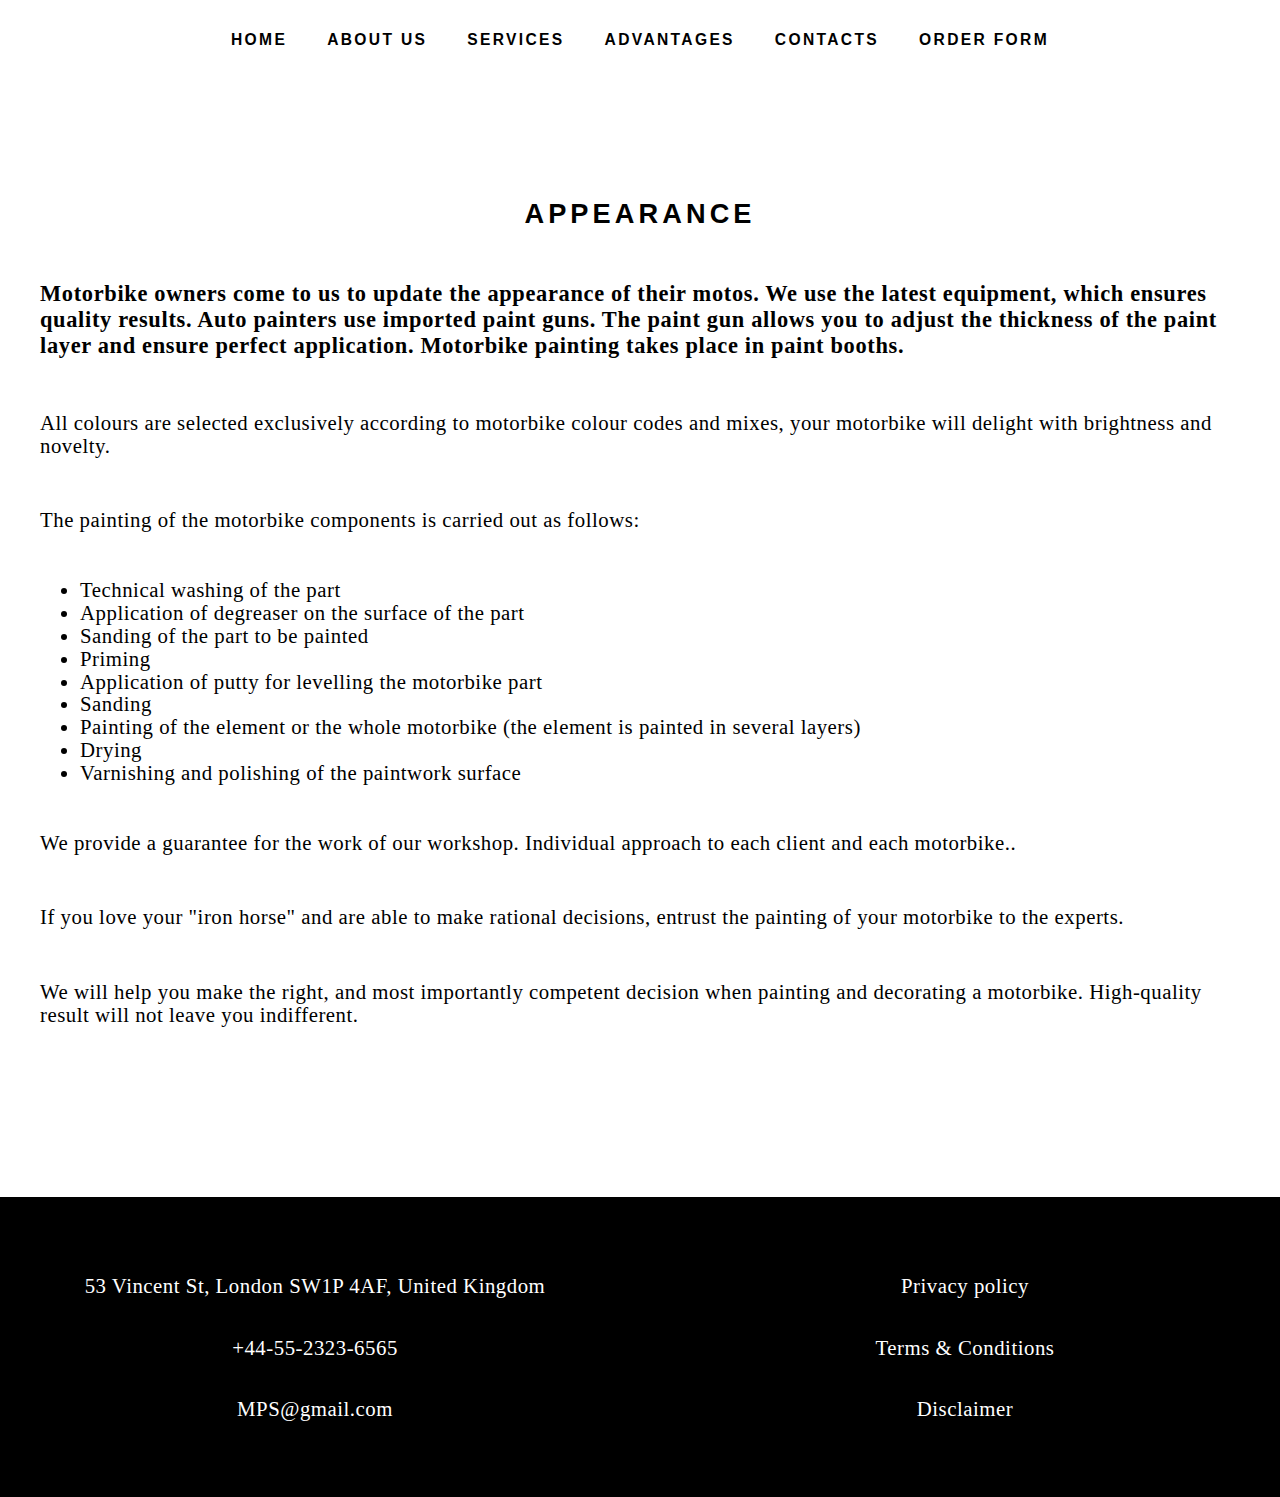
==== Appearance.html @ 97628545 "add" ====
<!DOCTYPE html>
<html lang="en">

<head>
  <meta charset="UTF-8">
  <meta name="viewport" content="width=device-width, initial-scale=1.0">
  <link rel="stylesheet" type="text/css" href="CSS/styles.css">
  <title>Appearance</title>
</head>

<body>
  <nav class="menu">
    <div class="menu__burger">
      <img src="./SVG/icon-burger.svg" alt="menu">
      <img src="./SVG/icon-cross.svg" alt="cancel">
    </div>
    <div class="menu__link">
      <a href="./index.html">Home</a>
      <a href="./index.html#aboutus">About us</a>
      <a href="./index.html#service">Services</a>
      <a href="./index.html#advantages">Advantages</a>
      <a href="./index.html#contact">Contacts</a>
      <a href="./index.html#order">Order form</a>
    </div>
  </nav>
  <div class="about-appearance">
    <h1>Appearance</h1>
    <h3>Motorbike owners come to us to update the appearance of their motos. We use the latest equipment, which ensures
      quality results. Auto painters use imported paint guns. The paint gun allows you to adjust the thickness of the
      paint layer and ensure perfect application. Motorbike painting takes place in paint booths.</h1>

      <p>All colours are selected exclusively according to motorbike colour codes and mixes, your motorbike will delight
        with brightness and novelty.</p>
      <p>The painting of the motorbike components is carried out as follows:</p>
      <ul>
        <li>Technical washing of the part</li>
        <li>Application of degreaser on the surface of the part</li>
        <li>Sanding of the part to be painted</li>
        <li>Priming</li>
        <li>Application of putty for levelling the motorbike part</li>
        <li>Sanding</li>
        <li>Painting of the element or the whole motorbike (the element is painted in several layers)</li>
        <li>Drying</li>
        <li>Varnishing and polishing of the paintwork surface</li>
      </ul>
      <p>We provide a guarantee for the work of our workshop. Individual approach to each client and each motorbike..
      </p>
      <p>If you love your "iron horse" and are able to make rational decisions, entrust the painting of your motorbike
        to the experts.</p>
      <p>We will help you make the right, and most importantly competent decision when painting and decorating a
        motorbike. High-quality result will not leave you indifferent.</p>
  </div>
  <div class="footer">
    <div class="footer__row">
      <div class="footer__column">
        <a target="_blank"
          href="https://www.google.com/maps/place/53+Vincent+St,+London+SW1P+4AF,+%D0%92%D0%B5%D0%BB%D0%B8%D0%BA%D0%BE%D0%B1%D1%80%D0%B8%D1%82%D0%B0%D0%BD%D0%B8%D1%8F/@51.4927287,-0.1320185,20.25z/data=!4m6!3m5!1s0x487604e775780e95:0xbe04cefa91dcb3d6!8m2!3d51.49276!4d-0.132081!16s%2Fg%2F11sghhpk78?entry=ttu">53
          Vincent St, London SW1P 4AF, United Kingdom</a>
        <a href="tel:+44-55-2323-6565">+44-55-2323-6565</a>
        <a href="mailto:MPS@gmail.com">MPS@gmail.com</a>
      </div>
      <div class="footer__column">
        <a target="_blank" href="./privacy_policy.html">Privacy policy</a>
        <a target="_blank" href="./terms.html">Terms & Conditions</a>
        <a target="_blank" href="./disclaimer.html">Disclaimer</a>
      </div>
    </div>
  </div>
  <script src="JS/burger.js"></script>
</body>

</html>
---- CSS/styles.css ----
html {
  font-family: sans-serif;
  scroll-behavior: smooth;
}

body {
  margin: 0;
  font-family: "Oak Light", sans-serif;
  font-weight: lighter;
  font-style: normal;
}

@media (min-width: 831px) {
  .menu__link {
    display: flex;
    flex-direction: row;
    justify-content: center;
    grid-gap: 40px;
    height: 80px;
    align-items: center;
  }
}

.menu__link a {
  text-decoration: none;
  color: black;
  font-family: "Oak Bold", sans-serif;
  font-weight: 700;
  font-style: normal;
  font-size: .975em;
  text-transform: uppercase;
  letter-spacing: .15em;
}

.menu__link a:hover {
  color: #87c6bd;
}

.menu__burger {
  display: none;
}

.menu__burger:hover {
  cursor: pointer;
}

@media (max-width: 830px) {
  .menu {
    position: absolute;
    display: flex;
    height: 100%;
    flex-direction: column;
    width: 100%;
    z-index: 1;

  }

  .menu__burger {
    display: flex;
    min-height: 60px;
    justify-content: flex-end;
    align-items: center;
    position: relative;
    padding: 0px 80px 0 0;
    background-color: white;
  }

  .menu__burger img:last-child {
    display: none;
  }

  .menu__burger img {
    width: 32px;
    height: 32px;
  }

  .menu__burger.active img:first-child {
    display: none;
  }

  .menu__burger.active img:last-child {
    display: block;
  }

  .menu__burger.active img {
    width: 28px;
    height: 28px;
  }

  .menu__link {
    position: relative;
    display: flex;
    flex-direction: column;
    align-items: center;
    padding-top: 40px;
    grid-gap: 40px;
    height: 100%;
    background-color: #87c6bd;
    top: -100%;
    transition: all .5s ease 0s;
  }

  .menu__link.active {
    top: 0;
    transition: all .5s ease 0s;
  }
}

.success {
  display: flex;
  grid-gap: 75px;
  flex-direction: column;
  background-color: #F3F3F3;
  align-items: center;
}

.success__text {
  margin-top: 120px;
  color: black;
  font-family: "Oak Bold", sans-serif;
  font-weight: 700;
  text-transform: uppercase;
  font-size: 1.675em;
  letter-spacing: .55em;
  text-align: center;
}

@media (max-width: 830px) {
  .success__text {
    font-size: 1.3em;
    letter-spacing: .25em;
  }
}

@media (max-width: 400px) {
  .success__text {
    font-size: 1.1em;
  }
}

.success__picture {
  width: 100%;
  max-height: 1000px;
  max-width: 1700px;
  opacity: 0.95;
  border-radius: 50px;
}

.aboutus {
  margin-top: 150px;
  display: flex;
  flex-direction: column;
  align-items: center;
}

.aboutus__header {}

.aboutus__title {
  margin: 0 0 50px 0;
}

.title {
  position: relative;
  text-align: center;
  color: black;
  font-family: "Oak Bold", sans-serif;
  font-weight: 700;
  text-transform: uppercase;
  font-size: 2.675em;
  letter-spacing: .45em;
  padding: 0 0 20px 0;

  &:after {
    content: '';
    position: absolute;
    width: 280px;
    bottom: 0;
    height: 4px;
    left: 50%;
    background-color: black;
    margin: 0px 0px 0px -148px;
  }
}

@media (max-width: 830px) {
  .title {
    font-size: 1.6em;

    &:after {
      width: 160px;
      margin: 0px 0px 0px -88px;
    }
  }
}

@media (max-width: 400px) {
  .title {
    font-size: 1.1em;

    &:after {
      width: 100px;
      margin: 0px 0px 0px -58px;
    }
  }
}

.aboutus__bottom {
  font-family: "Plantin Light", serif;
  font-weight: 400;
  font-style: normal;
  font-size: 1.5em;
  letter-spacing: .025em;
  line-height: 1.5em;
  max-width: 1700px;
  padding: 0 20px 0 20px;
  text-align: justify;
}

@media (max-width: 350px) {
  .aboutus__bottom {
    font-size: 1.2em;
  }
}

.aboutus__bottom p {
  margin-block-end: 0em;
}

.service {
  margin-top: 150px;
}

.service__header {}

.service__title {
  margin: 0 0 50px 0;
}

.service__bottom {
  display: flex;
  flex-direction: column;
  align-items: center;
  grid-gap: 40px;
}

.item-service__top {
  display: flex;
  flex-direction: row;
  max-width: 1700px;
  grid-gap: 40px;
}


.item-service {
  position: relative;
  display: flex;
  width: 50%;
  flex-direction: column;
  align-items: center;
  grid-gap: 10px;
  box-shadow: rgba(0, 0, 0, 0.15) 0px 5px 15px 0px;
  padding: 0 30px 30px 30px;
  transition: .4s;
}

@media (max-width: 830px) {
  .item-service__top {
    flex-direction: column;
    align-items: center;
  }

  .item-service {
    width: 70%;
  }
}

.item-service:hover {
  transform: scale(1.05);
}

.item-service__icon {
  display: flex;
  align-items: center;
  justify-content: center;
  position: relative;
}

.item-service__icon img {
  width: 100%;
  max-height: 350px;
  opacity: 0.9;
  border-radius: 50px 50px 0 0;
  object-fit: contain;
}

.item-title {
  font-family: "Plantin Light", serif;
  font-weight: 500;
  font-style: normal;
  font-size: 1.6em;
  letter-spacing: .025em;
  line-height: 1.5em;
}

.item-service__text {
  text-align: justify;
  margin-bottom: 20px;
}

.item-text {
  font-family: "Plantin Light", serif;
  font-weight: 400;
  font-style: normal;
  font-size: 1.3em;
  letter-spacing: .05em;
  color: #9B9BA3;
  transition: .8s;
}

.checkbutton {
  width: 180px;
  height: 60px;
  position: relative;
  margin-top: auto;
}

.checkbutton__container {
  width: 180px;
  height: 60px;
  position: absolute;
  left: 50%;
  top: 50%;
  transform: translate(-50%, -50%);
  display: flex;
  justify-content: center;
  align-items: center;
}

.checkbutton__container__center {
  width: 180px;
  height: 60px;
  position: absolute;
}

.checkbutton__container__center__btn {
  width: 180px;
  height: 60px;
  cursor: pointer;
  background: transparent;
  border: 1px solid black;
  outline: none;
  transition: 1s ease-in-out;
}

.checkbutton__container__center__btn svg {
  position: absolute;
  left: 0;
  top: 0;
  fill: none;
  stroke: #fff;
  stroke-dasharray: 150 480;
  stroke-dashoffset: 150;
  transition: 1s ease-in-out;
}

.checkbutton__container__center__btn:hover {
  transition: 1s ease-in-out;
  background: #b0b0b0;
}

.checkbutton__container__center__btn:hover svg {
  stroke-dashoffset: -480;
}

.checkbutton__container__center__btn a {
  color: black;
  font-size: 18px;
  font-weight: 100;
}

.item-service__bottom {
  display: flex;
  flex-direction: row;
  max-width: 1700px;
  grid-gap: 40px;
}

@media (max-width: 830px) {
  .item-service__bottom {
    flex-direction: column;
    align-items: center;
  }
}

.advantages {
  margin-top: 150px;
}

.advantages__header {}

.advantages__title {
  margin: 0 0 70px 0;
}

.advantages__bottom {
  display: flex;
  flex-direction: column;
  align-items: center;
  grid-gap: 60px;
  margin: 0 20px 0 20px;
}

.advantages__row {
  display: flex;
  flex-direction: row;
  max-width: 1700px;
  width: 100%;
  justify-content: center;
  grid-gap: 20px;
}

.advantages__column {
  width: 33%;
}

.item-advantages {
  display: flex;
  flex-direction: column;
  align-items: center;
  grid-gap: 15px;
}

@media (max-width: 830px) {
  .advantages__row {
    flex-direction: column;
    align-items: center;
    grid-gap: 60px;
  }

  .advantages__column {
    width: 100%;
  }

  .item-advantages {
    grid-gap: 5px;
  }
}

.item-advantages__icon {}

.item-advantages__icon img {
  width: 30px;
  height: 30px;
}

.item-advantages__title {
  text-align: center;
}

.item-advantages__text {
  text-align: center;
}

@media (max-width: 350px) {
  .item-title {
    font-size: 1.3em;
  }

  .item-text {
    font-size: 1.1em;
  }
}

.order {
  margin-top: 150px;
}

.order__header {}

.order__title {
  margin: 0 0 70px 0;
}

.order__bottom {
  display: flex;
  justify-content: center;
}

@media (max-width: 400px) {
  .order__bottom {
    box-shadow: rgba(0, 0, 0, 0.426) 0px 5px 15px 0px;
    padding: 10px 10px 10px 10px;
    background-color: #d6d6d6;
  }
}

::-webkit-input-placeholder {
  color: red;
}

.form {
  display: flex;
  flex-direction: column;
  grid-gap: 20px;
  width: 100%;
  max-width: 800px;
  align-items: center;
  box-shadow: rgba(0, 0, 0, 0.426) 0px 5px 15px 0px;
  padding: 30px 30px 30px 30px;
  background-color: #d6d6d6;
  border-radius: 10px;
}

.form span {
  display: flex;
  flex-direction: column;
  width: 100%;
}

.check-form {
  flex-direction: row !important;
  grid-gap: 10px;
}

.name-form,
.phone-form,
.email-form,
.comment-form {
  font-family: "Plantin Light", serif;
  font-weight: 400;
  font-style: normal;
  font-size: 1.3em;
  letter-spacing: .05em;
  color: #9B9BA3;
  height: 50px;
  padding-left: 15px;
  padding-right: 15px;
}

@media (max-width: 830px) {

  .name-form,
  .phone-form,
  .email-form,
  .comment-form {
    font-size: 1.3em;
    height: 35px;

  }
}

@media (max-width: 400px) {
  .form {
    padding: 0;
    box-shadow: none;
    background-color: transparent;
  }
}

.comment-form {
  height: 150px !important;
  resize: none !important;
  padding-top: 15px;
}

.contact {
  margin-top: 150px;
}

.contact__header {}

.contact__title {
  margin: 0 0 70px 0;
}

.contact__bottom {
  display: flex;
  flex-direction: column;
  align-items: center;
  grid-gap: 80px;
  margin: 0 20px 0 20px;
}

.contact__row {
  display: flex;
  flex-direction: row;
  max-width: 1700px;
  width: 100%;
  justify-content: center;
  grid-gap: 30px;
}

.contact__column {
  width: 33%;
  box-shadow: rgba(0, 0, 0, 0.15) 0px 5px 15px 0px;
  padding: 15px 20px 20px 20px;
}

.item-contact {
  display: flex;
  height: 100%;
  max-height: 400px;
  flex-direction: column;
  align-items: center;
  grid-gap: 20px;

}

.item-contact__title {}

.item-contact__text a {
  text-decoration: none;
  color: #9B9BA3;
  transition: .8s;
}

.item-contact__text:hover {
  transform: scale(1.08);
}

.map-contact {
  max-width: 1700px;
  width: 100%;
}

@media (max-width: 830px) {
  .contact__row {
    flex-direction: column;
    align-items: center;
  }

  .contact__column {
    width: 90%;
  }
}

.footer {
  background-color: black;
  height: 300px;
  margin-top: 150px;
}

.footer__row {
  display: flex;
  flex-direction: row;
  grid-gap: 100px;
  justify-content: center;
  height: 100%;
  margin: 0 40px 0 40px;
}

.footer__column {
  display: flex;
  flex-direction: column;
  width: 50%;
  align-items: center;
  justify-content: center;
  grid-gap: 30px;
  text-align: center;
}

.footer__column a {
  font-family: "Plantin Light", serif;
  font-weight: 500;
  font-style: normal;
  font-size: 1.3em;
  letter-spacing: .025em;
  line-height: 1.5em;
  text-decoration: none;
  color: white;
  transition: .8s;
}

.footer__column a:hover {
  transform: scale(1.08);
  border-bottom: 2px solid white;
}

@media (max-width: 500px) {
  .footer {
    height: 100%;
  }

  .footer__row {
    flex-direction: column;
    grid-gap: 30px;
    padding: 30px 0 30px 0;
    align-items: center
  }

  .footer__column {
    width: 100%;
  }
}



.about-exhaust,
.about-policy,
.about-terms,
.about-disclaimer,
.about-firmware,
.about-appearance {
  padding: 100px 40px 0 40px;
  max-width: 1700px;
  margin: 0px auto;
  display: flex;
  flex-direction: column;
  grid-gap: 10px;
}

.about-exhaust h1,
.about-policy h1,
.about-terms h1,
.about-disclaimer h1,
.about-firmware h1,
.about-appearance h1 {
  text-decoration: none;
  color: black;
  font-family: "Oak Bold", sans-serif;
  font-weight: 700;
  font-style: normal;
  font-size: 1.7em;
  text-transform: uppercase;
  letter-spacing: .15em;
  text-align: center;
}

.about-exhaust h3,
.about-policy h3,
.about-terms h3,
.about-disclaimer h3,
.about-firmware h3,
.about-appearance h3 {
  text-decoration: none;
  color: black;
  font-family: "Plantin Light", serif;
  font-weight: 700;
  font-style: normal;
  font-size: 1.4em;
  letter-spacing: .03em;
}

.about-terms a,
.about-disclaimer a {

  color: black;
}

.about-exhaust p,
li,
.about-firmware p,
li,
.about-appearance p,
li {
  font-family: "Plantin Light", serif;
  font-weight: 500;
  font-style: normal;
  font-size: 1.3em;
  letter-spacing: .025em;
  line-height: 1.1em;
}
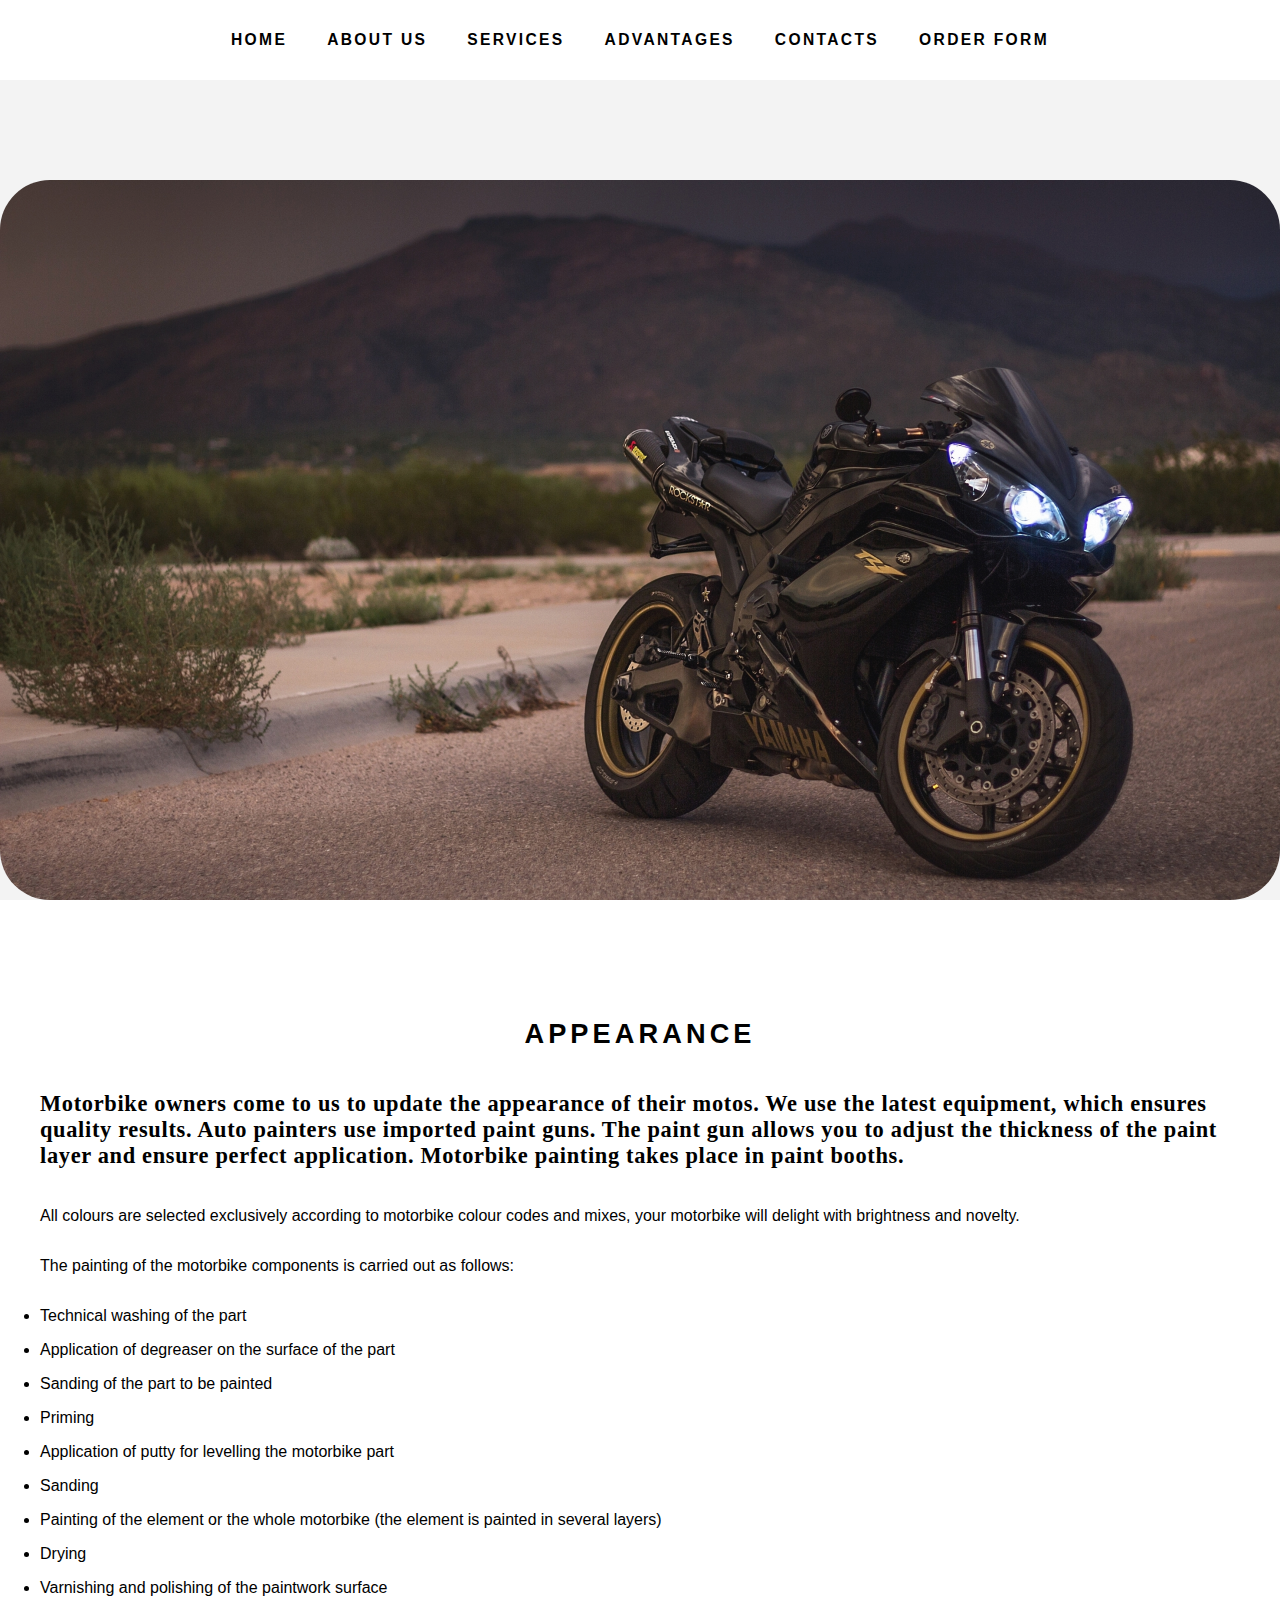
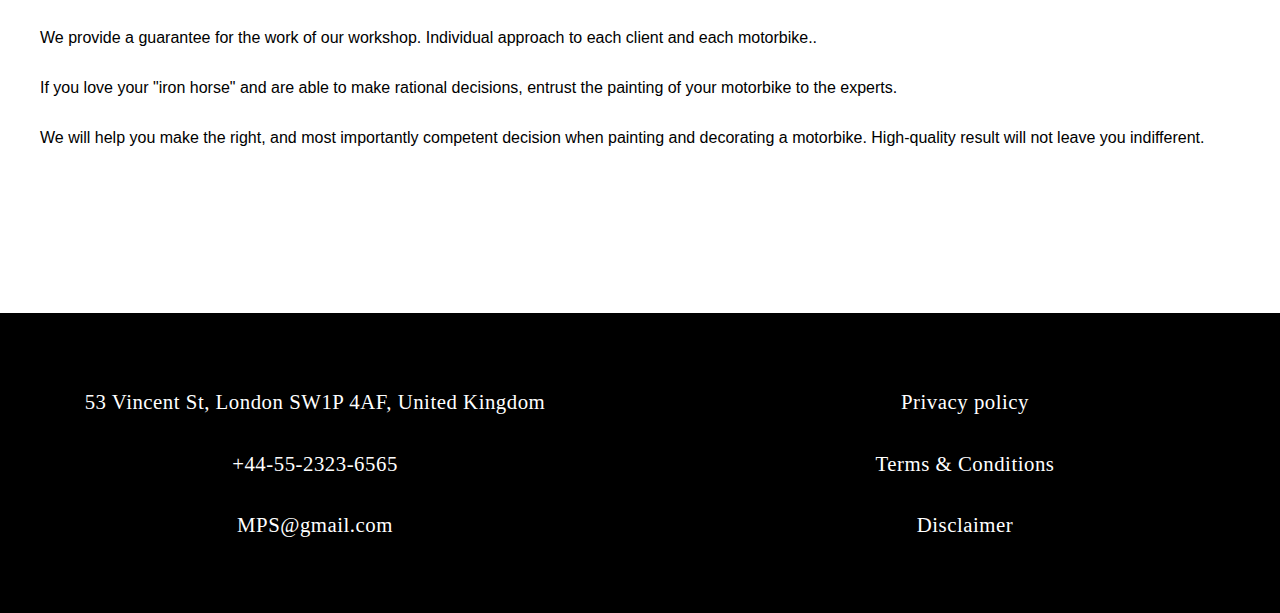
==== commit 23b77ea5: "cookie & some img" ====
--- a/Appearance.html
+++ b/Appearance.html
@@ -4,6 +4,8 @@
 <head>
   <meta charset="UTF-8">
   <meta name="viewport" content="width=device-width, initial-scale=1.0">
+  <meta name="description" content="Tuning atelier in London">
+  <meta name="keywords" content="motorbikes,motorcycle,tuning,performance,upgrades,paint,engine">
   <link rel="stylesheet" type="text/css" href="CSS/styles.css">
   <title>Appearance</title>
 </head>
@@ -23,6 +25,9 @@
       <a href="./index.html#order">Order form</a>
     </div>
   </nav>
+  <div class="screen">
+    <img src="./Images/bike4.jpg" alt="" class="screen__picture">
+  </div>
   <div class="about-appearance">
     <h1>Appearance</h1>
     <h3>Motorbike owners come to us to update the appearance of their motos. We use the latest equipment, which ensures
@@ -33,15 +38,15 @@
         with brightness and novelty.</p>
       <p>The painting of the motorbike components is carried out as follows:</p>
       <ul>
-        <li>Technical washing of the part</li>
-        <li>Application of degreaser on the surface of the part</li>
-        <li>Sanding of the part to be painted</li>
-        <li>Priming</li>
-        <li>Application of putty for levelling the motorbike part</li>
-        <li>Sanding</li>
-        <li>Painting of the element or the whole motorbike (the element is painted in several layers)</li>
-        <li>Drying</li>
-        <li>Varnishing and polishing of the paintwork surface</li>
+        <p><li>Technical washing of the part</li></p>
+        <p><li>Application of degreaser on the surface of the part</li></p>
+        <p><li>Sanding of the part to be painted</li></p>
+        <p><li>Priming</li></p>
+        <p><li>Application of putty for levelling the motorbike part</li></p>
+        <p><li>Sanding</li></p>
+        <p><li>Painting of the element or the whole motorbike (the element is painted in several layers)</li></p>
+        <p><li>Drying</li></p>
+        <p><li>Varnishing and polishing of the paintwork surface</li></p>
       </ul>
       <p>We provide a guarantee for the work of our workshop. Individual approach to each client and each motorbike..
       </p>
--- a/CSS/styles.css
+++ b/CSS/styles.css
@@ -52,7 +52,6 @@
     flex-direction: column;
     width: 100%;
     z-index: 1;
-
   }
 
   .menu__burger {
@@ -113,6 +112,11 @@
   background-color: #F3F3F3;
   align-items: center;
 }
+.screen {
+  display: flex;
+  background-color: #F3F3F3;
+  justify-content: center;
+}
 
 .success__text {
   margin-top: 120px;
@@ -145,7 +149,14 @@
   opacity: 0.95;
   border-radius: 50px;
 }
-
+.screen__picture {
+  width: 100%;
+  max-height: 900px;
+  max-width: 1700px;
+  opacity: 0.95;
+  border-radius: 50px;
+  margin-top: 100px;
+}
 .aboutus {
   margin-top: 150px;
   display: flex;
@@ -521,6 +532,15 @@
   flex-direction: row !important;
   grid-gap: 10px;
 }
+.commit-form_privacy {
+  font-family: "Plantin Light", serif;
+  font-weight: 400;
+  font-style: normal;
+  font-size: 1.1em;
+  letter-spacing: .05em;
+  color: #9B9BA3;
+  transition: .8s;
+}
 
 .name-form,
 .phone-form,
@@ -613,7 +633,7 @@
   color: #9B9BA3;
   transition: .8s;
 }
-
+ 
 .item-contact__text:hover {
   transform: scale(1.08);
 }
@@ -693,20 +713,18 @@
   }
 }
 
-
-
 .about-exhaust,
 .about-policy,
 .about-terms,
 .about-disclaimer,
 .about-firmware,
-.about-appearance {
+.about-appearance,
+.about-cookie {
   padding: 100px 40px 0 40px;
   max-width: 1700px;
   margin: 0px auto;
   display: flex;
   flex-direction: column;
-  grid-gap: 10px;
 }
 
 .about-exhaust h1,
@@ -714,7 +732,8 @@
 .about-terms h1,
 .about-disclaimer h1,
 .about-firmware h1,
-.about-appearance h1 {
+.about-appearance h1,
+.about-cookie h1 {
   text-decoration: none;
   color: black;
   font-family: "Oak Bold", sans-serif;
@@ -731,7 +750,8 @@
 .about-terms h3,
 .about-disclaimer h3,
 .about-firmware h3,
-.about-appearance h3 {
+.about-appearance h3,
+.about-cookie h3 {
   text-decoration: none;
   color: black;
   font-family: "Plantin Light", serif;
@@ -741,22 +761,134 @@
   letter-spacing: .03em;
 }
 
+@media (max-width: 400px) {
+  .about-policy h1 {
+    font-size: 1.2em;
+  }
+  .about-policy h3 {
+    font-size: 1em;
+  }
+}
+.about-policy p {
+  font-family: "Plantin Light", serif;
+  font-weight: 500;
+  font-style: normal;
+  font-size: 1.1em;
+  letter-spacing: .025em;
+  line-height: 1.1em;
+}
 .about-terms a,
-.about-disclaimer a {
-
+.about-disclaimer a,
+.about-cookie a,
+.about-policy a{
   color: black;
 }
 
-.about-exhaust p,
-li,
-.about-firmware p,
-li,
-.about-appearance p,
-li {
-  font-family: "Plantin Light", serif;
-  font-weight: 500;
+.about-exhaust ul,
+.about-firmware ul,
+.about-appearance ul,
+.about-cookie ul {
+  margin: 0;
+  padding: 0;
+}
+.about-thanks__items {
+  display: flex;
+  flex-direction: column;
+  max-width: 500px;
+  align-items: flex-start;
+  padding: 180px 20px 180px 20px;
+  margin: 0 auto;
+  grid-gap: 20px;
+  font-family: "Plantin Light", serif;
+  font-weight: 700;
   font-style: normal;
   font-size: 1.3em;
   letter-spacing: .025em;
   line-height: 1.1em;
+}
+.cookie {
+  position: fixed;
+  display: flex;
+  justify-content: center;
+  z-index: 20;
+  bottom: 0;
+  width: 100%;
+  font-family: "Plantin Light", serif;
+  font-weight: 500;
+  font-style: normal;
+  font-size: 1.2em;
+  transform: translateY(100%);
+  transition: transform .3s ease;
+}
+.show-cookie {
+  transform: translateY(0);
+  transition: transform .3s ease;
+}
+.cookie__container {
+  height: 120px;
+  max-width: 1400px;
+  margin: 0 50px;
+  background-color: #87c6bd;
+  display: flex;
+  flex-direction: row;
+  padding: 20px;
+  grid-gap: 40px;
+}
+.cookie__left {
+  width: 70%;
+  text-align: center;
+  margin: auto 0;
+}
+.cookie__right {
+  width: 30%;
+  display: flex;
+  justify-content: center;
+  align-items: center;
+  grid-gap: 50px;
+}
+.cookie__right a{
+  color: black;
+  transition: .3s;
+}
+.cookie__right a:hover{
+  scale: 1.05;
+  transition: .3s;
+}
+.cookie-button {
+  height: 50px;
+  background-color: #eaebea;
+  border: 0;
+  border-radius: 15px;
+  font-family: "Plantin Light", serif;
+  font-weight: 500;
+  font-style: normal;
+  font-size: 1.1em;
+  transition: 0.5s;
+}
+.cookie-button:hover {
+  cursor: pointer;
+  transition: 0.5s;
+  background-color: #8fdf84;
+}
+@media (max-width: 1320px) {
+  .cookie__container {
+    height: 100%;
+    flex-direction: column;
+    grid-gap: 20px;
+    align-items: center;
+  }
+  .cookie__left,.cookie__right {
+    width: 100%
+  }
+}
+@media (max-width: 550px) {
+  .cookie,.cookie-button {
+    font-size: 0.9em;
+  }
+  .cookie__container {
+    margin: 0 20px;
+  }
+  .cookie__right {
+    grid-gap: 10px;
+  }
 }